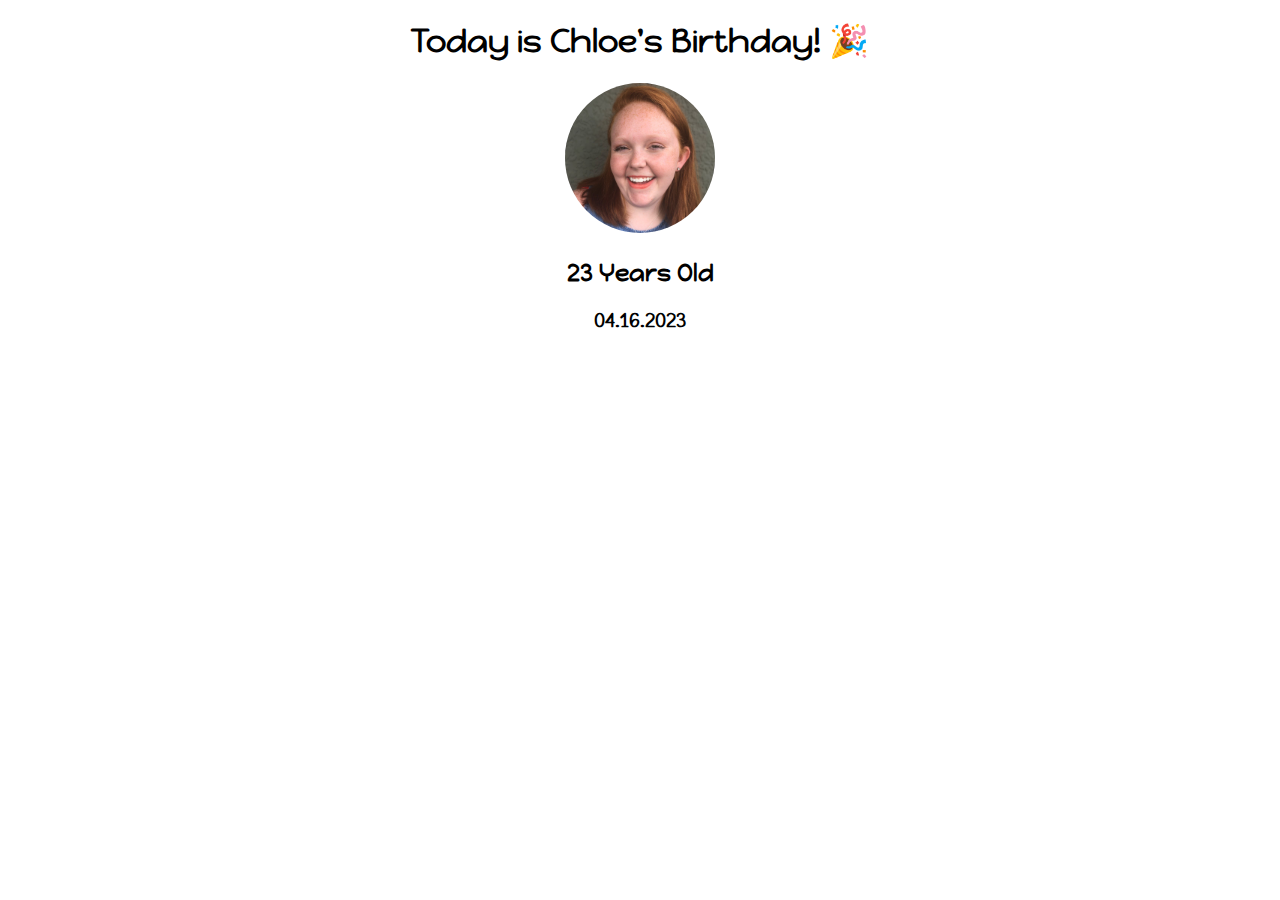
==== gift_site/index.html @ d7ce955f "initial commit" ====
<!DOCTYPE html>
<html lang="en">
  <head>
    <meta charset="UTF-8" />
    <meta http-equiv="X-UA-Compatible" content="IE=edge" />
    <meta name="viewport" content="width=device-width, initial-scale=1.0" />
    <link rel="preconnect" href="https://fonts.googleapis.com" />
    <link rel="preconnect" href="https://fonts.gstatic.com" crossorigin />
    <link
      href="https://fonts.googleapis.com/css2?family=Happy+Monkey&display=swap"
      rel="stylesheet"
    />
    <link rel="stylesheet" href="styles.css" />
    <title>Gift Site</title>
  </head>
  <body>
    <h1>Today is Chloe's Birthday! 🎉</h1>
    <img src="images/chloe.jpeg" alt="Chloe's Picture" />

    <h2>23 Years Old</h2>
    <h3>04.16.2023</h3>
  </body>
</html>
---- gift_site/styles.css ----
body {
  text-align: center;
  font-family: 'Happy Monkey', cursive;
}

img {
  border-radius: 50%;
  width: 150px;
}
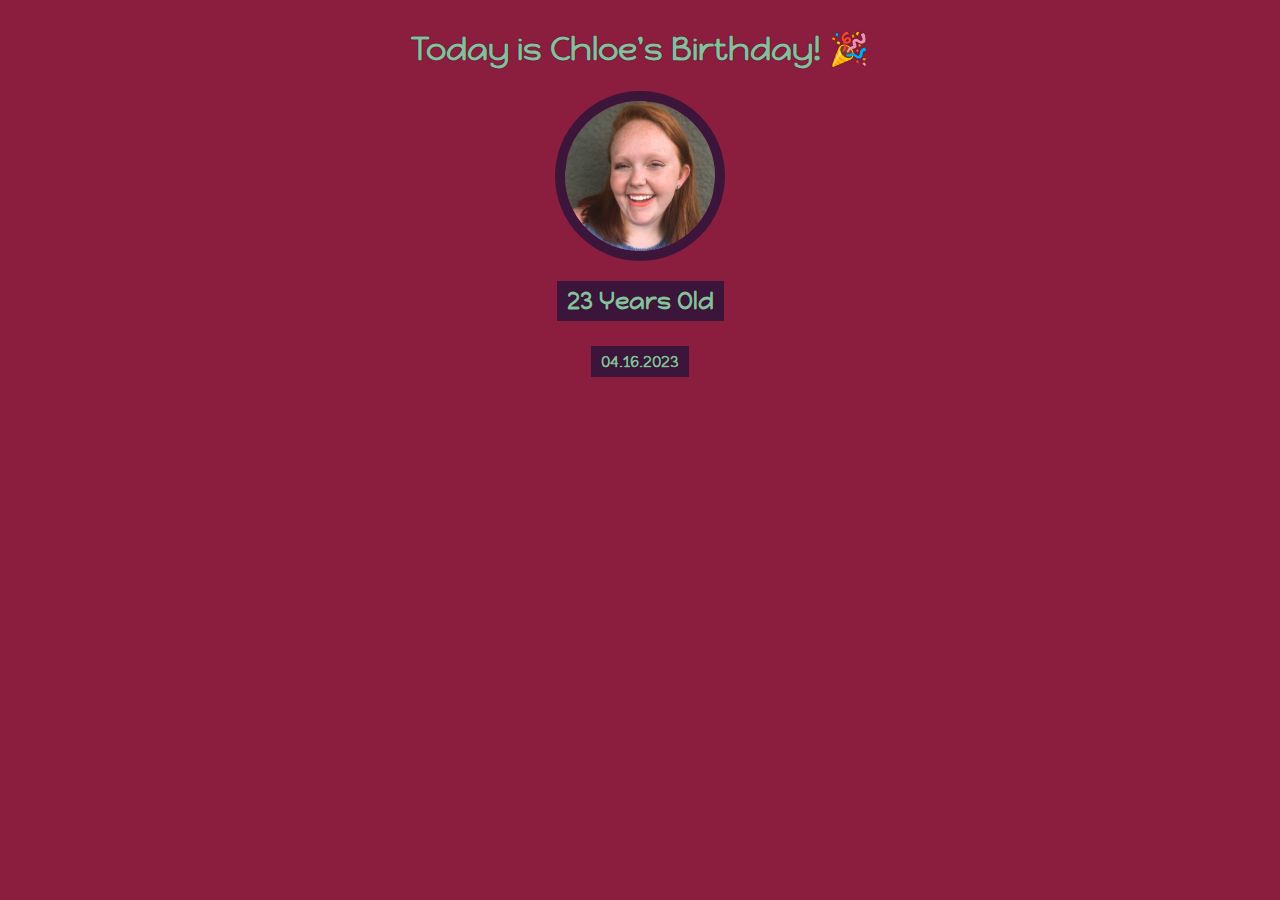
==== commit 7f68d0f2: "updated display and margins" ====
--- a/gift_site/index.html
+++ b/gift_site/index.html
@@ -13,11 +13,14 @@
     <link rel="stylesheet" href="styles.css" />
     <title>Gift Site</title>
   </head>
+
   <body>
-    <h1>Today is Chloe's Birthday! 🎉</h1>
-    <img src="images/chloe.jpeg" alt="Chloe's Picture" />
+    <div class="header">
+      <h1>Today is Chloe's Birthday! 🎉</h1>
+      <img id="chloe" src="images/chloe.jpeg" alt="Chloe's Picture" />
 
-    <h2>23 Years Old</h2>
-    <h3>04.16.2023</h3>
+      <h2 id="bday-age">23 Years Old</h2>
+      <h4 id="bday-date">04.16.2023</h4>
+    </div>
   </body>
 </html>
--- a/gift_site/styles.css
+++ b/gift_site/styles.css
@@ -1,9 +1,35 @@
 body {
   text-align: center;
   font-family: 'Happy Monkey', cursive;
+  color: #89BD9E;
+  background-color: #8B1E3F;
 }
 
-img {
+h1,
+h2,
+h4 {
+  text-shadow: 0px 0px 1px black;
+}
+
+#chloe {
   border-radius: 50%;
   width: 150px;
+  border: 10px solid #3C153B;
+}
+
+#bday-age {
+  background-color: #3C153B;
+  padding: 5px 10px;
+}
+
+#bday-date {
+  background-color: #3C153B;
+  padding: 5px 10px;
+  margin: 5px 10px;
+}
+
+.header {
+  display: flex;
+  flex-direction: column;
+  align-items: center;
 }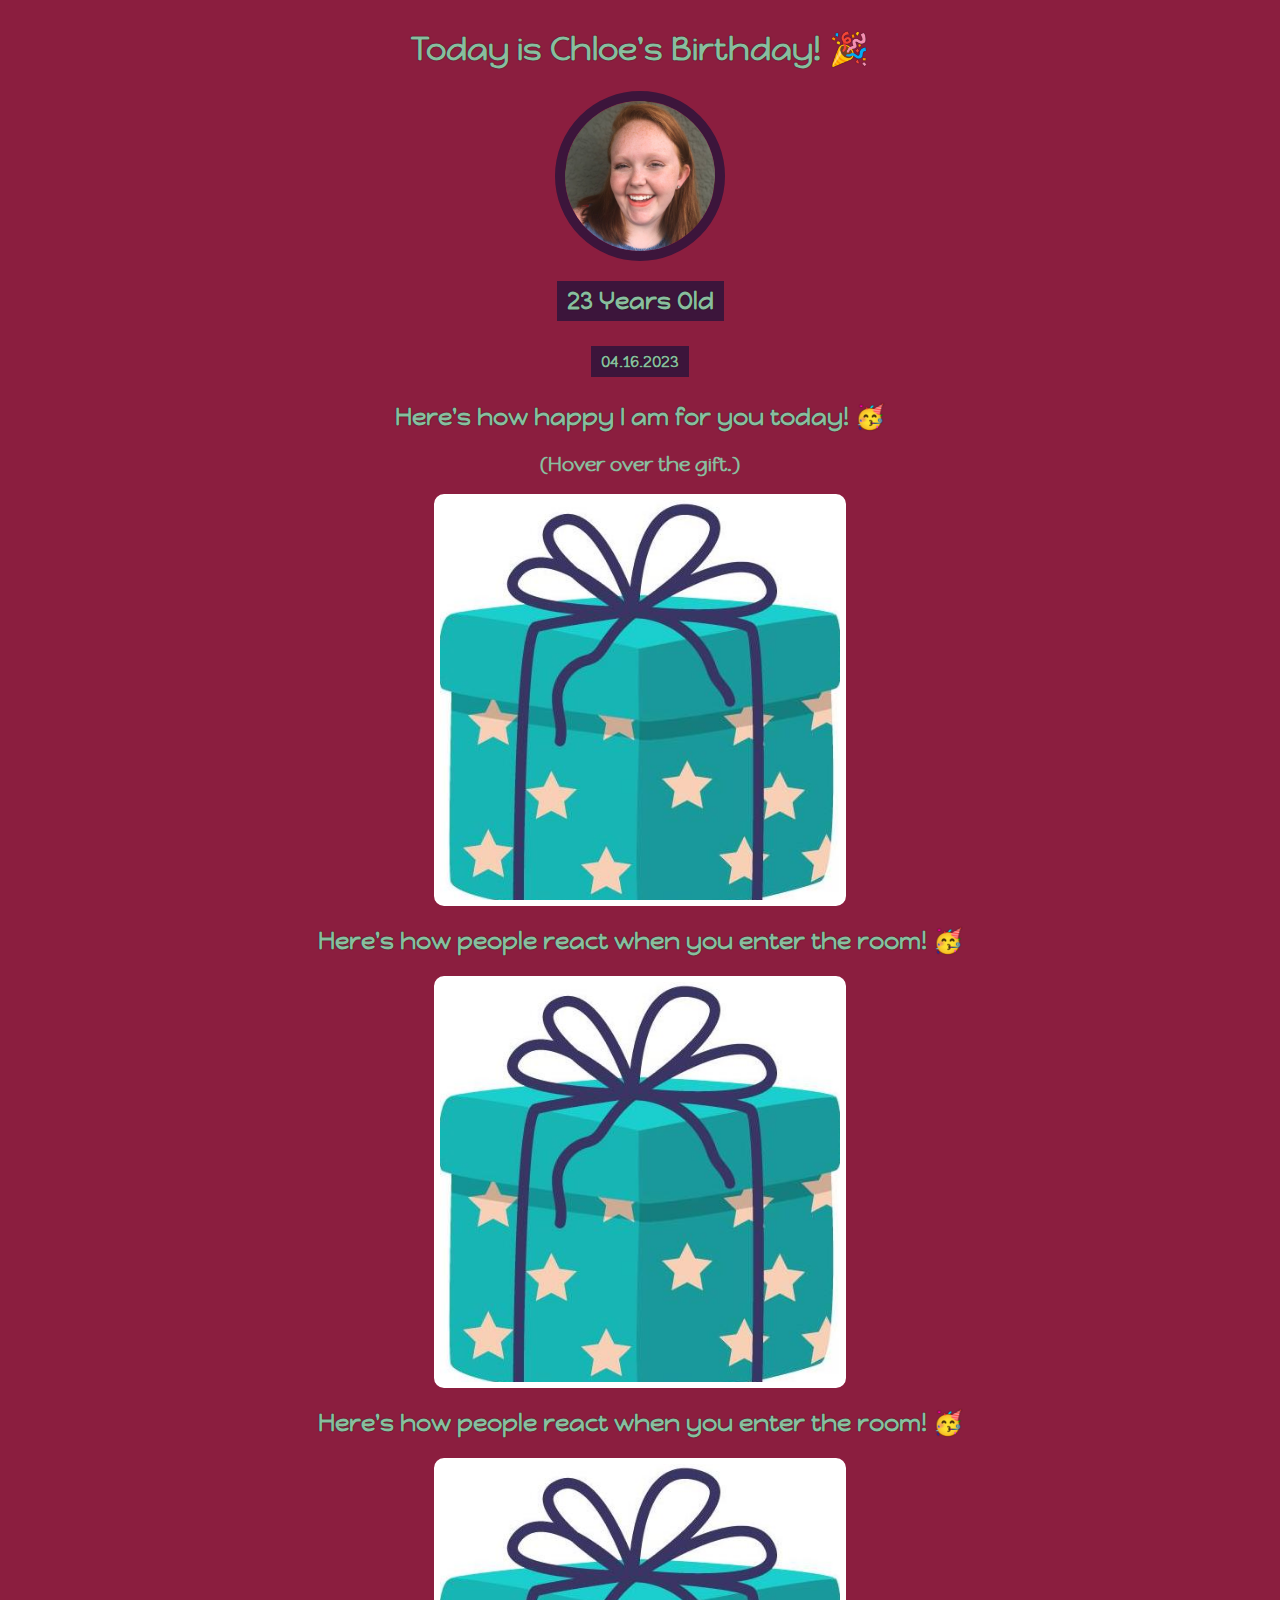
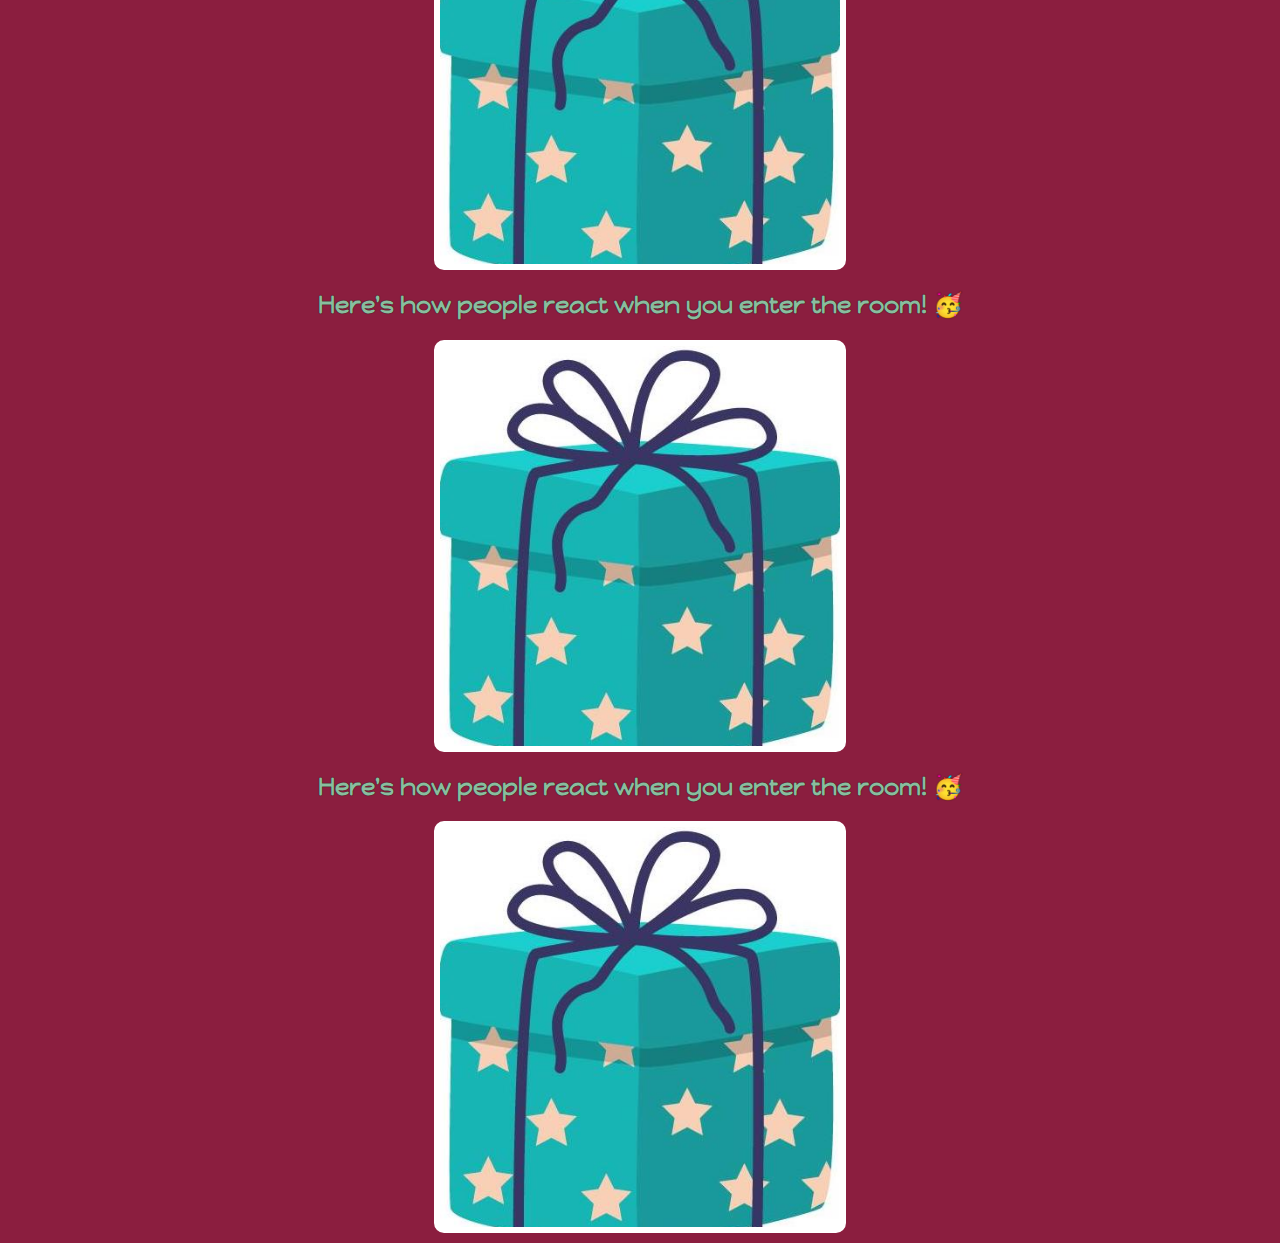
==== commit 3956cfd4: "added images with hover effect" ====
--- a/gift_site/index.html
+++ b/gift_site/index.html
@@ -22,5 +22,22 @@
       <h2 id="bday-age">23 Years Old</h2>
       <h4 id="bday-date">04.16.2023</h4>
     </div>
+    <div id="gift-section">
+      <h2 id="gift-1">Here's how happy I am for you today! 🥳</h2>
+      <h3 id="hover-directions">(Hover over the gift.)</h3>
+      <div id="gift-img1"></div>
+      <h2 id="gift-2">Here's how people react when you enter the room! 🥳</h2>
+
+      <div id="gift-img2"></div>
+      <h2 id="gift-3">Here's how people react when you enter the room! 🥳</h2>
+
+      <div id="gift-img3"></div>
+      <h2 id="gift-4">Here's how people react when you enter the room! 🥳</h2>
+
+      <div id="gift-img4"></div>
+      <h2 id="gift-5">Here's how people react when you enter the room! 🥳</h2>
+
+      <div id="gift-img5"></div>
+    </div>
   </body>
 </html>
--- a/gift_site/styles.css
+++ b/gift_site/styles.css
@@ -32,4 +32,87 @@
   display: flex;
   flex-direction: column;
   align-items: center;
+}
+
+#gift-section {
+  margin-bottom: 10px;
+}
+
+.hover-directions {
+  margin-top: 0;
+}
+
+#gift-img1 {
+  width: 400px;
+  height: 400px;
+  border: 6px solid white;
+  border-radius: 10px;
+  display: block;
+  margin: auto;
+  background-image: url(images/gift.jpg);
+  background-size: cover;
+}
+
+#gift-img1:hover {
+  background-image: url(images/rosebear.gif);
+}
+
+#gift-img2 {
+  width: 400px;
+  height: 400px;
+  border: 6px solid white;
+  border-radius: 10px;
+  display: block;
+  margin: auto;
+  background-image: url(images/gift.jpg);
+  background-size: cover;
+}
+
+#gift-img2:hover {
+  background-image: url(images/rose.gif);
+}
+
+#gift-img3 {
+  width: 400px;
+  height: 400px;
+  border: 6px solid white;
+  border-radius: 10px;
+  display: block;
+  margin: auto;
+  background-image: url(images/gift.jpg);
+  background-size: cover;
+}
+
+#gift-img3:hover {
+  background-image: url(images/rose.gif);
+}
+
+#gift-img4 {
+  width: 400px;
+  height: 400px;
+  border: 6px solid white;
+  border-radius: 10px;
+  display: block;
+  margin: auto;
+  background-image: url(images/gift.jpg);
+  background-size: cover;
+}
+
+#gift-img4:hover {
+  background-image: url(images/rose.gif);
+}
+
+#gift-img5 {
+  width: 400px;
+  height: 400px;
+  border: 6px solid white;
+  border-radius: 10px;
+  display: block;
+  margin: auto;
+  background-image: url(images/gift.jpg);
+  background-size: cover;
+}
+
+#gift-img5:hover {
+  background-image: url(images/rose.gif);
 }